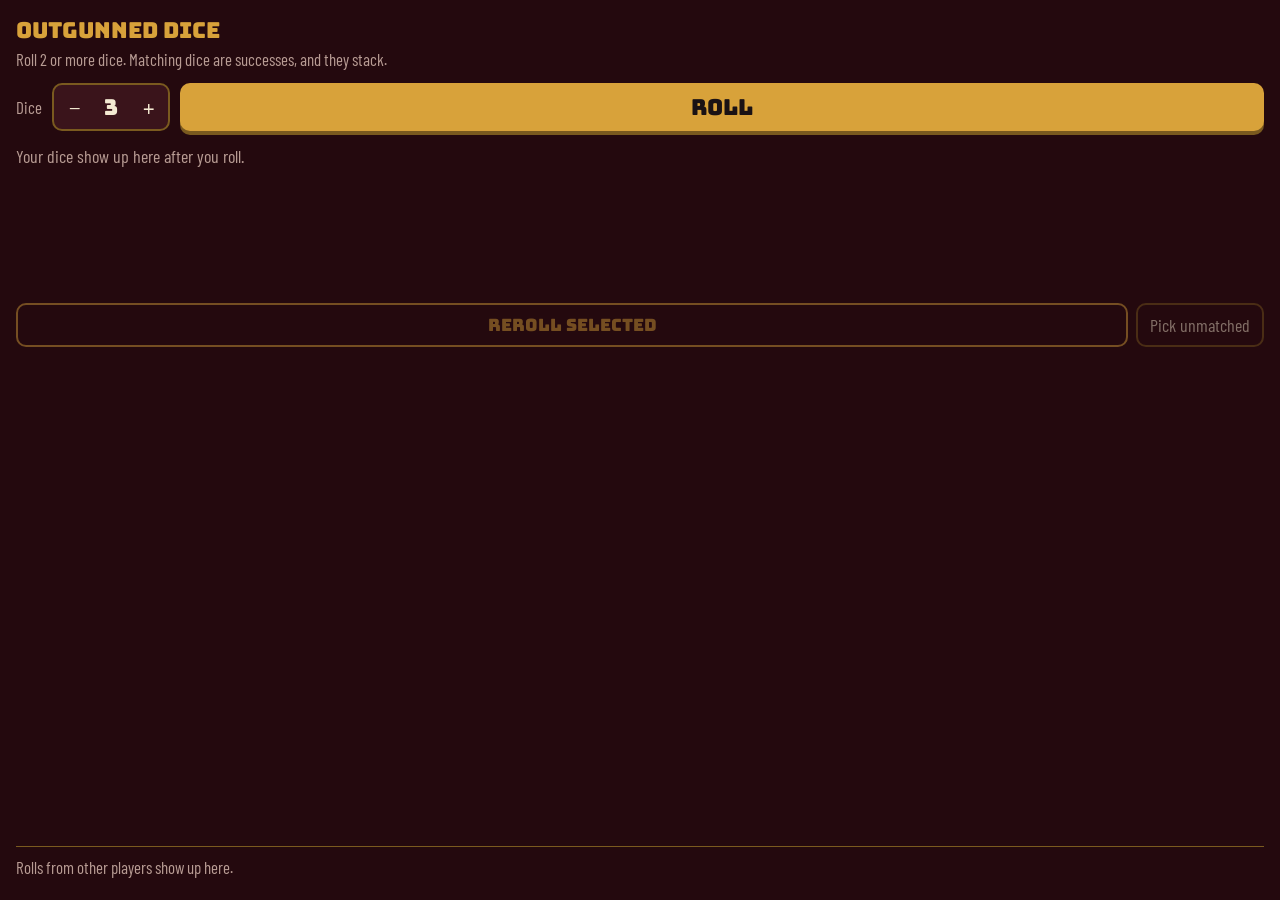
==== index.html @ f5bbe1e2 "0.2" ====
<!doctype html>
<html lang="en">
  <head>
    <meta charset="UTF-8" />
    <meta name="viewport" content="width=device-width, initial-scale=1.0" />
    <title>Outgunned Dice</title>
    <link rel="preconnect" href="https://fonts.googleapis.com" />
    <link rel="preconnect" href="https://fonts.gstatic.com" crossorigin />
    <link href="https://fonts.googleapis.com/css2?family=Bungee&family=Barlow+Condensed:wght@400;600&display=swap" rel="stylesheet" />
    <script type="module" crossorigin src="./assets/index-CRXwJ-00.js"></script>
    <link rel="modulepreload" crossorigin href="./assets/shared-QACHThgJ.js">
    <link rel="modulepreload" crossorigin href="./assets/faces-DBQJZx52.js">
    <link rel="stylesheet" crossorigin href="./assets/faces-CLJElDIp.css">
  </head>
  <body>
    <main class="panel" id="app"></main>
  </body>
</html>
---- assets/faces-CLJElDIp.css ----
:root{--oxblood: #24090e;--oxblood-2: #3a141b;--brass: #d8a23a;--brass-dim: #7a5a1f;--paper: #f2e8cf;--ink: #1a1214;--text: #f4ead2;--muted: #b89c94;--basic: #5aa0e6;--critical: #f4b223;--extreme: #ee4b2b;--impossible: #d23fd6;--jackpot: #ffd54a;--display: "Bungee", "Impact", sans-serif;--body: "Barlow Condensed", "Arial Narrow", sans-serif}*{box-sizing:border-box}html,body{margin:0;height:100%}body{font-family:var(--body);font-size:18px;color:var(--text);background:var(--oxblood)}button{font:inherit;color:inherit;cursor:pointer}button:disabled{cursor:not-allowed;opacity:.45}:focus-visible{outline:3px solid var(--brass);outline-offset:2px}.die-face{display:block;width:100%;height:100%;object-fit:contain;-webkit-user-select:none;user-select:none;-webkit-user-drag:none}.tier-basic{--tier: var(--basic)}.tier-critical{--tier: var(--critical)}.tier-extreme{--tier: var(--extreme)}.tier-impossible{--tier: var(--impossible)}.tier-jackpot{--tier: var(--jackpot)}.panel{padding:16px 16px 14px;display:flex;flex-direction:column;gap:14px;min-height:100%}.panel h1{margin:0;font-family:var(--display);font-size:22px;font-weight:400;color:var(--brass)}.panel .hint{margin:4px 0 0;color:var(--muted);font-size:17px;line-height:1.2}.setup{display:flex;align-items:center;gap:10px}.stepper{display:flex;align-items:center;background:var(--oxblood-2);border:2px solid var(--brass-dim);border-radius:10px}.stepper button{width:40px;height:44px;border:0;background:none;font-size:26px;line-height:1}.stepper output{min-width:34px;text-align:center;font-family:var(--display);font-size:22px}.stepper-label{color:var(--muted);font-size:17px}.btn-roll{flex:1;height:48px;border:0;border-radius:10px;background:var(--brass);color:var(--ink);font-family:var(--display);font-size:22px;box-shadow:0 4px 0 var(--brass-dim)}.btn-roll:active:not(:disabled){transform:translateY(3px);box-shadow:0 1px 0 var(--brass-dim)}.tray{display:flex;flex-wrap:wrap;gap:8px 8px;min-height:64px;padding-bottom:20px;align-content:flex-start}.tray-empty{color:var(--muted);margin:0;align-self:center}.chip{position:relative;width:52px;height:52px;padding:2px;border:3px solid transparent;border-radius:50%;background:none}.chip .die-face{border-radius:50%}.chip.matched{border-color:var(--tier)}.chip.selected{transform:translateY(-5px);border-color:var(--brass);box-shadow:0 6px #0006}.chip.selected:after{content:"again";position:absolute;left:50%;bottom:-22px;transform:translate(-50%);font-size:14px;color:var(--brass)}.chip.rolling{background:var(--oxblood-2);border:3px dashed var(--brass-dim);animation:pulse .7s ease-in-out infinite alternate}.chip.rolling .die-face{display:none}@keyframes pulse{to{opacity:.45}}.result{min-height:58px}.result .headline{margin:0;font-family:var(--display);font-size:26px;color:var(--tier, var(--muted))}.result .sub{margin:2px 0 0;color:var(--muted)}.actions{display:flex;flex-wrap:wrap;gap:8px;margin-top:8px}.btn-allin{flex-basis:100%;height:46px;border:0;border-radius:10px;background:var(--extreme);color:#fff;font-family:var(--display);font-size:19px;box-shadow:0 4px #8c2412}.btn-allin:active:not(:disabled){transform:translateY(3px);box-shadow:0 1px #8c2412}.allin-note{flex-basis:100%;margin:-2px 0 0;color:var(--muted);font-size:16px;line-height:1.15}.btn-reroll{flex:1;height:44px;border:2px solid var(--brass);border-radius:10px;background:transparent;font-family:var(--display);font-size:17px;color:var(--brass)}.btn-ghost{height:44px;padding:0 12px;border:2px solid var(--brass-dim);border-radius:10px;background:none}.log{margin-top:auto;padding-top:10px;border-top:1px solid var(--brass-dim);color:var(--muted);font-size:17px;min-height:40px}.log strong{color:var(--text);font-weight:600}body.slot{background:transparent;overflow:hidden}.stage{width:100vw;height:100vh;display:grid;place-items:center}.cabinet{--size: 110px;position:relative;padding:20px 26px 22px;border:4px solid var(--brass);border-radius:22px;background:linear-gradient(180deg,var(--oxblood-2),var(--oxblood));box-shadow:0 18px 50px #000a,inset 0 0 0 3px #0006;animation:drop .45s cubic-bezier(.2,1.2,.3,1) both}@keyframes drop{0%{transform:translateY(-40px) scale(.96);opacity:0}}.bulbs{position:absolute;top:6px;right:6px;bottom:6px;left:6px;border-radius:16px;pointer-events:none;border:5px dotted #ffe9a8;opacity:.9}.cabinet.spinning .bulbs{animation:blink .35s steps(2) infinite}.cabinet.jackpot-win .bulbs{animation:blink .18s steps(2) infinite;border-color:#fff}@keyframes blink{50%{opacity:.25}}.who{margin:0 0 12px;text-align:center;font-size:22px;color:var(--paper)}.who b{color:var(--brass);font-weight:600}.reels{display:flex;flex-wrap:wrap;gap:10px;justify-content:center;position:relative;margin:0 auto}.reel{position:relative;width:var(--size);height:var(--size);border-radius:calc(var(--size) * .16);overflow:hidden;background:radial-gradient(circle at 50% 40%,#2c1a1e,#120a0c 75%);box-shadow:inset 0 0 0 3px #0008,0 0 0 3px var(--oxblood)}.reel:after{content:"";position:absolute;top:0;right:0;bottom:0;left:0;pointer-events:none;background:linear-gradient(180deg,#000a,#0000 28%,#0000 72%,#000a)}.reel:before{content:"";position:absolute;left:0;right:0;top:50%;height:2px;margin-top:-1px;background:#ee4b2b;opacity:.35;z-index:1;pointer-events:none}.strip{will-change:transform}.strip .die-face{width:var(--size);height:var(--size);padding:9%}.reel.match{box-shadow:inset 0 0 0 4px var(--tier),0 0 0 3px var(--oxblood),0 0 24px var(--tier)}.reel.kept{opacity:.92}.reel.lost{filter:grayscale(1) brightness(.7)}.banner{min-height:110px;margin-top:14px;text-align:center}.banner .big{margin:0;font-family:var(--display);font-size:46px;line-height:1.05;color:var(--tier);text-shadow:0 3px 0 #0008;animation:pop .4s cubic-bezier(.2,1.4,.4,1) both}.banner .big.none{font-size:30px;color:var(--muted)}.banner .sub{margin:4px 0 0;font-size:22px;color:var(--paper)}.banner .sets{display:flex;flex-wrap:wrap;gap:8px;justify-content:center;margin:8px 0 0}.banner .set{display:inline-flex;align-items:center;gap:6px;padding:3px 12px 3px 4px;border:2px solid var(--tier);border-radius:999px;font-size:21px;color:var(--paper)}.set-face{width:28px;height:28px;border-radius:50%}.banner .also{margin:2px 0 0;font-size:19px;color:var(--muted)}@keyframes pop{0%{transform:scale(.6);opacity:0}}.cabinet.jackpot-win .big{background:linear-gradient(90deg,#ffd54a,#fff7c2,#ffd54a,#ff9f1c);background-size:200% 100%;-webkit-background-clip:text;background-clip:text;color:transparent;animation:pop .4s cubic-bezier(.2,1.4,.4,1) both,shimmer 1.1s linear infinite}@keyframes shimmer{to{background-position:200% 0}}@media (prefers-reduced-motion: reduce){.cabinet,.banner .big,.chip.rolling,.cabinet .bulbs,.cabinet.jackpot-win .big{animation:none!important}}
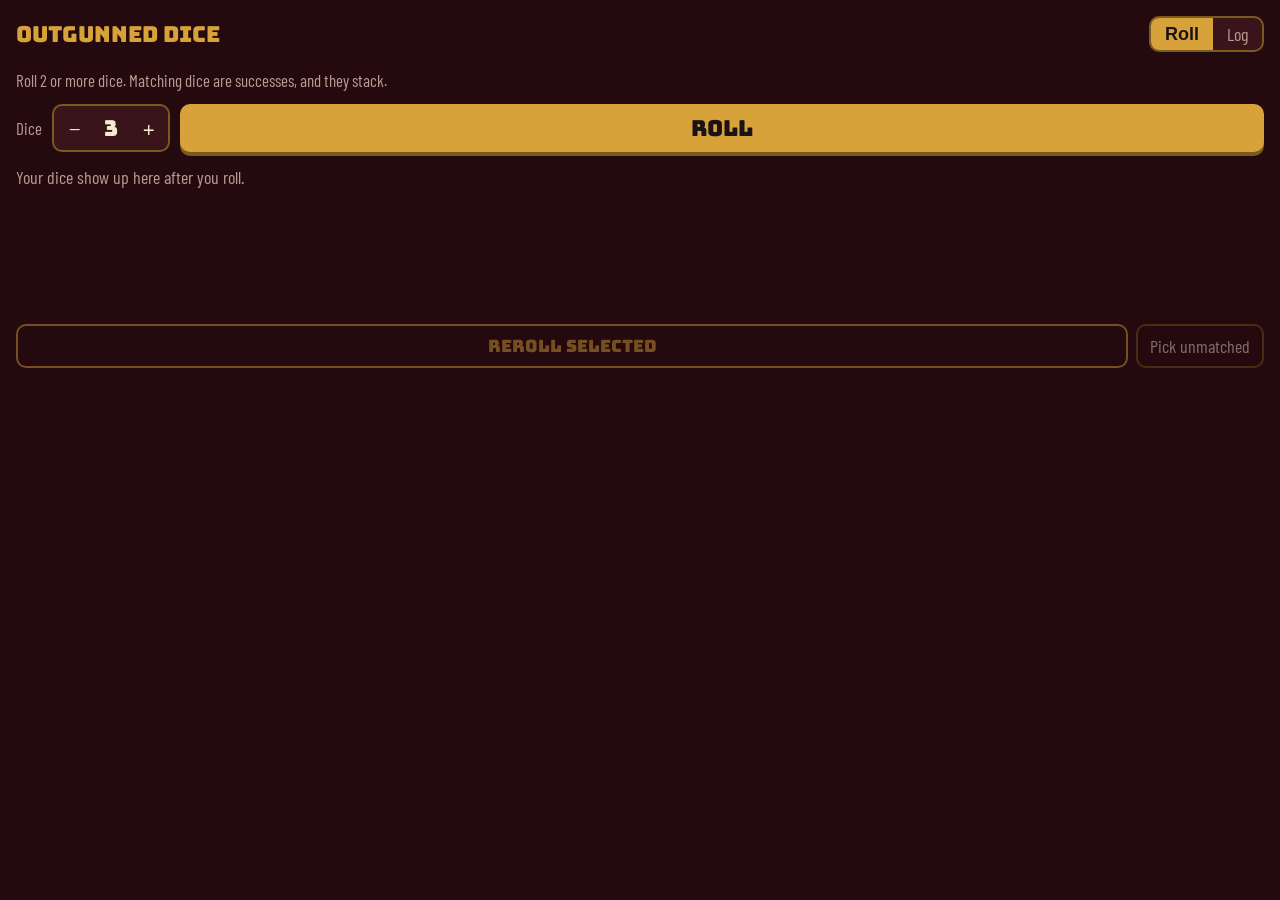
==== commit da93d7bb: "Add files via upload" ====
--- a/index.html
+++ b/index.html
@@ -7,10 +7,11 @@
     <link rel="preconnect" href="https://fonts.googleapis.com" />
     <link rel="preconnect" href="https://fonts.gstatic.com" crossorigin />
     <link href="https://fonts.googleapis.com/css2?family=Bungee&family=Barlow+Condensed:wght@400;600&display=swap" rel="stylesheet" />
-    <script type="module" crossorigin src="./assets/index-CRXwJ-00.js"></script>
-    <link rel="modulepreload" crossorigin href="./assets/shared-QACHThgJ.js">
-    <link rel="modulepreload" crossorigin href="./assets/faces-DBQJZx52.js">
-    <link rel="stylesheet" crossorigin href="./assets/faces-CLJElDIp.css">
+    <script type="module" crossorigin src="./assets/index-BjO6Tsbw.js"></script>
+    <link rel="modulepreload" crossorigin href="./assets/shared-U1rEp5hv.js">
+    <link rel="modulepreload" crossorigin href="./assets/faces-B5vy8ePg.js">
+    <link rel="modulepreload" crossorigin href="./assets/log-C0alzyCC.js">
+    <link rel="stylesheet" crossorigin href="./assets/faces-B9hbTOww.css">
   </head>
   <body>
     <main class="panel" id="app"></main>
--- a/assets/faces-B9hbTOww.css
+++ b/assets/faces-B9hbTOww.css
@@ -0,0 +1 @@
+:root{--oxblood: #24090e;--oxblood-2: #3a141b;--brass: #d8a23a;--brass-dim: #7a5a1f;--paper: #f2e8cf;--ink: #1a1214;--text: #f4ead2;--muted: #b89c94;--basic: #5aa0e6;--critical: #f4b223;--extreme: #ee4b2b;--impossible: #d23fd6;--jackpot: #ffd54a;--display: "Bungee", "Impact", sans-serif;--body: "Barlow Condensed", "Arial Narrow", sans-serif}*{box-sizing:border-box}html,body{margin:0;height:100%}body{font-family:var(--body);font-size:18px;color:var(--text);background:var(--oxblood)}button{font:inherit;color:inherit;cursor:pointer}button:disabled{cursor:not-allowed;opacity:.45}:focus-visible{outline:3px solid var(--brass);outline-offset:2px}.die-face{display:block;width:100%;height:100%;object-fit:contain;-webkit-user-select:none;user-select:none;-webkit-user-drag:none}.tier-basic{--tier: var(--basic)}.tier-critical{--tier: var(--critical)}.tier-extreme{--tier: var(--extreme)}.tier-impossible{--tier: var(--impossible)}.tier-jackpot{--tier: var(--jackpot)}.panel{padding:16px 16px 14px;display:flex;flex-direction:column;gap:14px;min-height:100%}.panel h1{margin:0;font-family:var(--display);font-size:22px;font-weight:400;color:var(--brass)}.panel .hint{margin:4px 0 0;color:var(--muted);font-size:17px;line-height:1.2}.setup{display:flex;align-items:center;gap:10px}.stepper{display:flex;align-items:center;background:var(--oxblood-2);border:2px solid var(--brass-dim);border-radius:10px}.stepper button{width:40px;height:44px;border:0;background:none;font-size:26px;line-height:1}.stepper output{min-width:34px;text-align:center;font-family:var(--display);font-size:22px}.stepper-label{color:var(--muted);font-size:17px}.btn-roll{flex:1;height:48px;border:0;border-radius:10px;background:var(--brass);color:var(--ink);font-family:var(--display);font-size:22px;box-shadow:0 4px 0 var(--brass-dim)}.btn-roll:active:not(:disabled){transform:translateY(3px);box-shadow:0 1px 0 var(--brass-dim)}.tray{display:flex;flex-wrap:wrap;gap:8px 8px;min-height:64px;padding-bottom:20px;align-content:flex-start}.tray-empty{color:var(--muted);margin:0;align-self:center}.chip{position:relative;width:52px;height:52px;padding:2px;border:3px solid transparent;border-radius:50%;background:none}.chip .die-face{border-radius:50%}.chip.matched{border-color:var(--tier)}.chip.selected{transform:translateY(-5px);border-color:var(--brass);box-shadow:0 6px #0006}.chip.selected:after{content:"again";position:absolute;left:50%;bottom:-22px;transform:translate(-50%);font-size:14px;color:var(--brass)}.chip.rolling{background:var(--oxblood-2);border:3px dashed var(--brass-dim);animation:pulse .7s ease-in-out infinite alternate}.chip.rolling .die-face{display:none}@keyframes pulse{to{opacity:.45}}.result{min-height:58px}.result .headline{margin:0;font-family:var(--display);font-size:26px;color:var(--tier, var(--muted))}.result .sub{margin:2px 0 0;color:var(--muted)}.actions{display:flex;flex-wrap:wrap;gap:8px;margin-top:8px}.btn-allin{flex-basis:100%;height:46px;border:0;border-radius:10px;background:var(--extreme);color:#fff;font-family:var(--display);font-size:19px;box-shadow:0 4px #8c2412}.btn-allin:active:not(:disabled){transform:translateY(3px);box-shadow:0 1px #8c2412}.allin-note{flex-basis:100%;margin:-2px 0 0;color:var(--muted);font-size:16px;line-height:1.15}.btn-reroll{flex:1;height:44px;border:2px solid var(--brass);border-radius:10px;background:transparent;font-family:var(--display);font-size:17px;color:var(--brass)}.btn-ghost{height:44px;padding:0 12px;border:2px solid var(--brass-dim);border-radius:10px;background:none}.top{display:flex;align-items:center;justify-content:space-between;gap:8px}.tabs{display:flex;background:var(--oxblood-2);border:2px solid var(--brass-dim);border-radius:10px;overflow:hidden}.tabs button{border:0;background:none;padding:5px 14px;font-size:18px;color:var(--muted)}.tabs button[aria-selected=true]{background:var(--brass);color:var(--ink);font-weight:600}.view{display:flex;flex-direction:column;gap:14px}.view[hidden]{display:none}.log-list{list-style:none;margin:0;padding:0;display:flex;flex-direction:column;gap:8px;max-height:440px;overflow-y:auto}.log-empty{color:var(--muted)}.entry{padding:8px 10px;background:var(--oxblood-2);border-left:5px solid var(--tier, var(--muted));border-radius:8px}.entry.tier-failed{--tier: #7a6a68}.entry-top{display:flex;align-items:baseline;gap:8px}.entry-top strong{font-weight:600;color:var(--text)}.entry-top .kind{color:var(--brass);font-size:16px}.entry-top time{margin-left:auto;color:var(--muted);font-size:15px}.entry-dice{display:flex;flex-wrap:wrap;gap:4px;margin:6px 0 4px}.log-die{display:block;width:30px;height:30px;border-radius:50%;padding:1px}.log-die.changed{box-shadow:0 0 0 2px var(--brass)}.log-face{display:block;width:100%;height:100%;border-radius:50%}.entry-result{font-family:var(--display);font-size:16px;color:var(--tier, var(--muted))}body.slot{background:transparent;overflow:hidden}.stage{width:100vw;height:100vh;display:flex;align-items:flex-end;justify-content:flex-end}.cabinet{--size: 72px;--w: 340px;position:relative;width:var(--w);padding:12px 20px 14px;border:3px solid var(--brass);border-radius:18px;background:linear-gradient(180deg,var(--oxblood-2),var(--oxblood));box-shadow:0 18px 50px #000a,inset 0 0 0 3px #0006;animation:drop .45s cubic-bezier(.2,1.2,.3,1) both}@keyframes drop{0%{transform:translateY(24px) scale(.96);opacity:0}}.bulbs{position:absolute;top:4px;right:4px;bottom:4px;left:4px;border-radius:14px;pointer-events:none;border:4px dotted #ffe9a8;opacity:.9}.cabinet.spinning .bulbs{animation:blink .35s steps(2) infinite}.cabinet.jackpot-win .bulbs{animation:blink .18s steps(2) infinite;border-color:#fff}@keyframes blink{50%{opacity:.25}}.who{margin:0 28px 8px;text-align:center;font-size:19px;line-height:1.1;color:var(--paper)}.who b{color:var(--brass);font-weight:600}.reels{display:flex;flex-wrap:wrap;gap:8px;justify-content:center;position:relative;margin:0 auto}.reel{position:relative;width:var(--size);height:var(--size);border-radius:calc(var(--size) * .16);overflow:hidden;background:radial-gradient(circle at 50% 40%,#2c1a1e,#120a0c 75%);box-shadow:inset 0 0 0 3px #0008,0 0 0 3px var(--oxblood)}.reel:after{content:"";position:absolute;top:0;right:0;bottom:0;left:0;pointer-events:none;background:linear-gradient(180deg,#000a,#0000 28%,#0000 72%,#000a)}.reel:before{content:"";position:absolute;left:0;right:0;top:50%;height:2px;margin-top:-1px;background:#ee4b2b;opacity:.35;z-index:1;pointer-events:none}.strip{will-change:transform}.strip .die-face{width:var(--size);height:var(--size);padding:9%}.reel.match{box-shadow:inset 0 0 0 4px var(--tier),0 0 0 3px var(--oxblood),0 0 24px var(--tier)}.reel.kept{opacity:.92}.reel.lost{filter:grayscale(1) brightness(.7)}.banner{min-height:112px;margin-top:10px;text-align:center}.banner .big{margin:0;font-family:var(--display);font-size:46px;line-height:1.05;color:var(--tier);text-shadow:0 3px 0 #0008;animation:pop .4s cubic-bezier(.2,1.4,.4,1) both}.banner .big.none{font-size:26px;color:var(--muted)}.banner .sub{margin:4px 0 0;font-size:18px;line-height:1.1;color:var(--paper)}.banner .sets{display:flex;flex-wrap:wrap;gap:8px;justify-content:center;margin:8px 0 0}.banner .set{display:inline-flex;align-items:center;gap:5px;padding:2px 10px 2px 3px;border:2px solid var(--tier);border-radius:999px;font-size:17px;color:var(--paper)}.set-face{width:24px;height:24px;border-radius:50%}.banner .also{margin:2px 0 0;font-size:16px;color:var(--muted)}@keyframes pop{0%{transform:scale(.6);opacity:0}}.cabinet.jackpot-win .big{background:linear-gradient(90deg,#ffd54a,#fff7c2,#ffd54a,#ff9f1c);background-size:200% 100%;-webkit-background-clip:text;background-clip:text;color:transparent;animation:pop .4s cubic-bezier(.2,1.4,.4,1) both,shimmer 1.1s linear infinite}@keyframes shimmer{to{background-position:200% 0}}@media (prefers-reduced-motion: reduce){.cabinet,.banner .big,.chip.rolling,.cabinet .bulbs,.cabinet.jackpot-win .big{animation:none!important}}.x{position:absolute;top:8px;right:10px;z-index:3;width:28px;height:28px;padding:0;border-radius:50%;border:2px solid var(--brass-dim);background:var(--oxblood);color:var(--paper);font-size:20px;line-height:1}.x:hover{background:var(--brass);color:var(--ink)}
